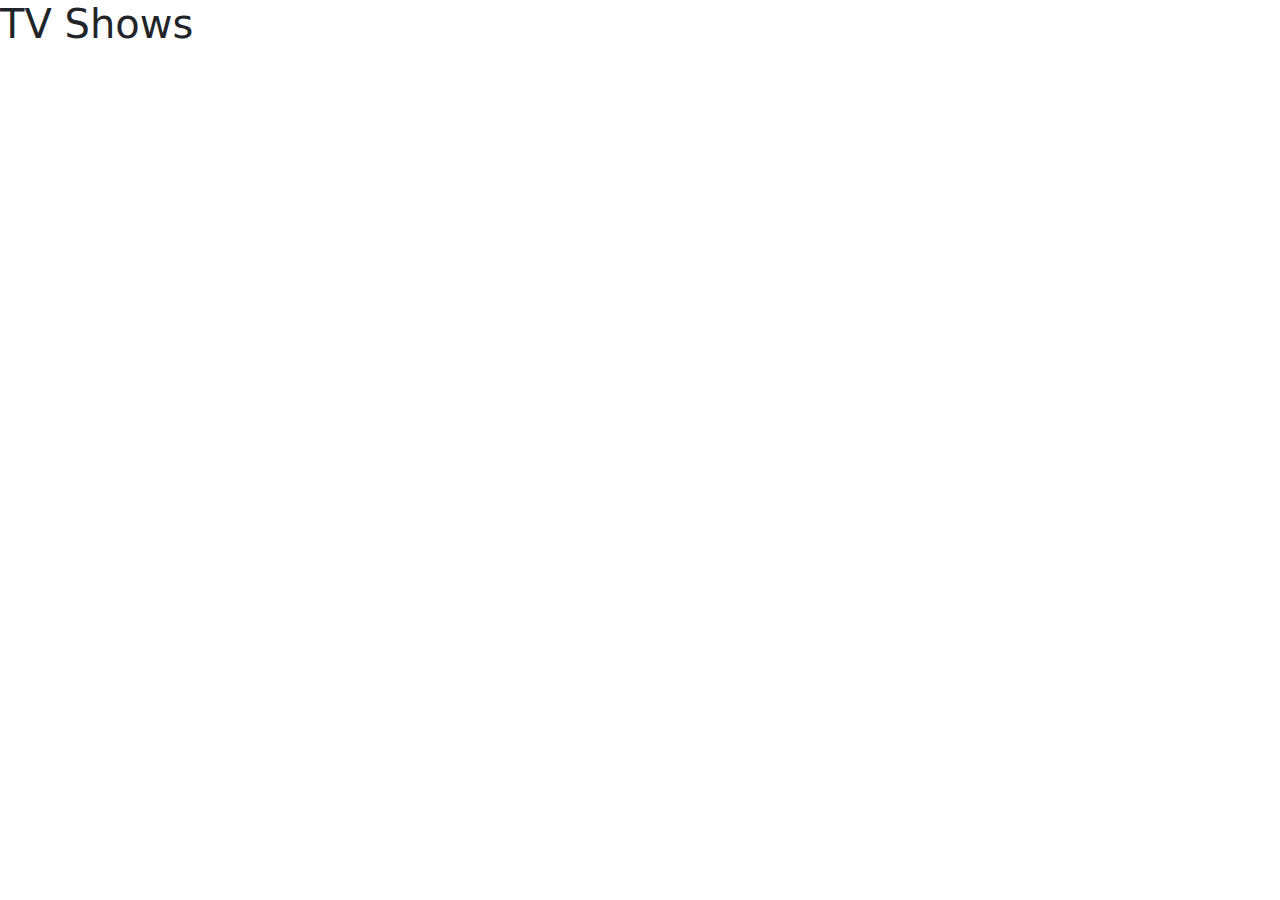
==== index.html @ 1d06fb8b "Inizio progetto" ====
<!doctype html>
<html lang="en">
  <head>
    <meta charset="utf-8">
    <meta name="viewport" content="width=device-width, initial-scale=1">
    <title>Netflix Home</title>
    <link href="https://cdn.jsdelivr.net/npm/bootstrap@5.3.3/dist/css/bootstrap.min.css" rel="stylesheet" integrity="sha384-QWTKZyjpPEjISv5WaRU9OFeRpok6YctnYmDr5pNlyT2bRjXh0JMhjY6hW+ALEwIH" crossorigin="anonymous">
  </head>
  <body>

    <h1>TV Shows</h1>

    <script src="https://cdn.jsdelivr.net/npm/bootstrap@5.3.3/dist/js/bootstrap.bundle.min.js" integrity="sha384-YvpcrYf0tY3lHB60NNkmXc5s9fDVZLESaAA55NDzOxhy9GkcIdslK1eN7N6jIeHz" crossorigin="anonymous"></script>
  </body>
</html>
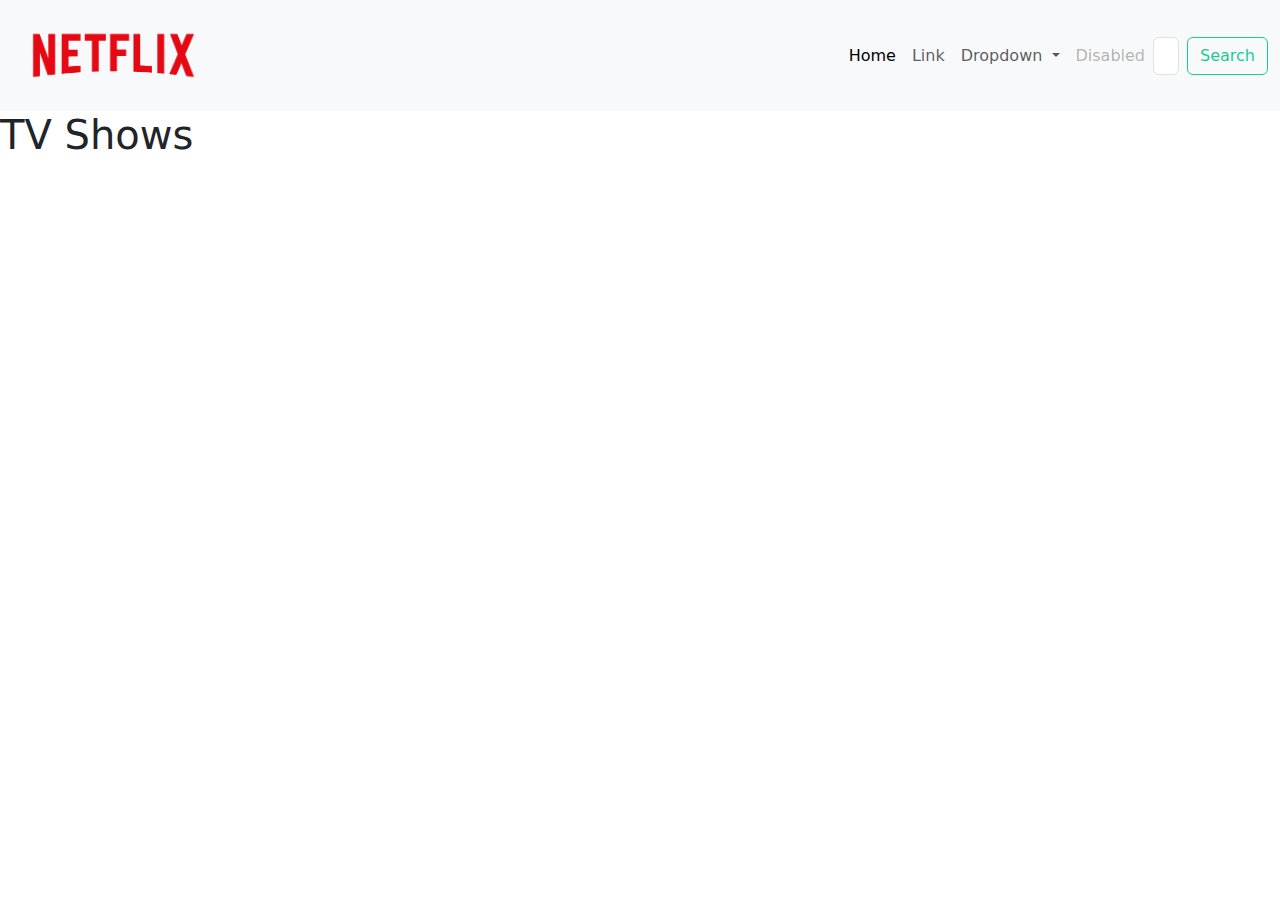
==== commit 80e02af6: "aggiunta navbar e scss" ====
--- a/index.html
+++ b/index.html
@@ -5,8 +5,47 @@
     <meta name="viewport" content="width=device-width, initial-scale=1">
     <title>Netflix Home</title>
     <link href="https://cdn.jsdelivr.net/npm/bootstrap@5.3.3/dist/css/bootstrap.min.css" rel="stylesheet" integrity="sha384-QWTKZyjpPEjISv5WaRU9OFeRpok6YctnYmDr5pNlyT2bRjXh0JMhjY6hW+ALEwIH" crossorigin="anonymous">
+    <link rel="stylesheet" href="https://cdn.jsdelivr.net/npm/bootstrap-icons@1.11.3/font/bootstrap-icons.min.css">
+    <link rel="stylesheet" href="./Netflix-assets/assets/scss/custom.css"
   </head>
   <body>
+<!-- nav section -->
+    <nav class="navbar navbar-expand-lg bg-body-tertiary">
+        <div class="container-fluid">
+          <a class="navbar-brand" href="#"><img src="./Netflix-assets/assets/img/netflix_logo.png" alt="Logo" class="w-25"></a>
+          <button class="navbar-toggler" type="button" data-bs-toggle="collapse" data-bs-target="#navbarSupportedContent" aria-controls="navbarSupportedContent" aria-expanded="false" aria-label="Toggle navigation">
+            <span class="navbar-toggler-icon"></span>
+          </button>
+          <div class="collapse navbar-collapse" id="navbarSupportedContent">
+            <ul class="navbar-nav me-auto mb-2 mb-lg-0">
+              <li class="nav-item">
+                <a class="nav-link active" aria-current="page" href="#">Home</a>
+              </li>
+              <li class="nav-item">
+                <a class="nav-link" href="#">Link</a>
+              </li>
+              <li class="nav-item dropdown">
+                <a class="nav-link dropdown-toggle" href="#" role="button" data-bs-toggle="dropdown" aria-expanded="false">
+                  Dropdown
+                </a>
+                <ul class="dropdown-menu">
+                  <li><a class="dropdown-item" href="#">Action</a></li>
+                  <li><a class="dropdown-item" href="#">Another action</a></li>
+                  <li><hr class="dropdown-divider"></li>
+                  <li><a class="dropdown-item" href="#">Something else here</a></li>
+                </ul>
+              </li>
+              <li class="nav-item">
+                <a class="nav-link disabled" aria-disabled="true">Disabled</a>
+              </li>
+            </ul>
+            <form class="d-flex" role="search">
+              <input class="form-control me-2" type="search" placeholder="Search" aria-label="Search">
+              <button class="btn btn-outline-success" type="submit">Search</button>
+            </form>
+          </div>
+        </div>
+      </nav>
 
     <h1>TV Shows</h1>
 
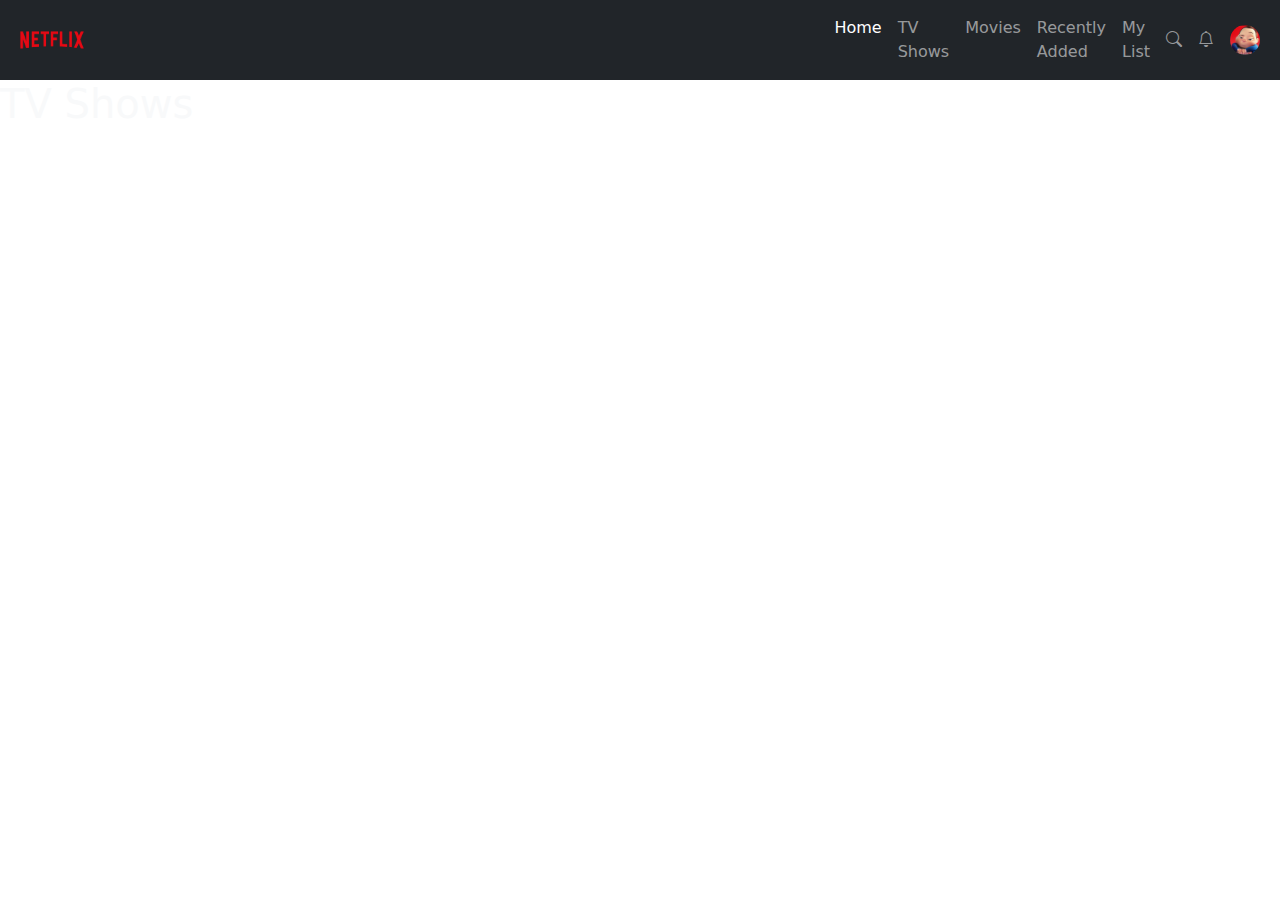
==== commit 82206b07: "pausa delle 12" ====
--- a/index.html
+++ b/index.html
@@ -6,46 +6,50 @@
     <title>Netflix Home</title>
     <link href="https://cdn.jsdelivr.net/npm/bootstrap@5.3.3/dist/css/bootstrap.min.css" rel="stylesheet" integrity="sha384-QWTKZyjpPEjISv5WaRU9OFeRpok6YctnYmDr5pNlyT2bRjXh0JMhjY6hW+ALEwIH" crossorigin="anonymous">
     <link rel="stylesheet" href="https://cdn.jsdelivr.net/npm/bootstrap-icons@1.11.3/font/bootstrap-icons.min.css">
-    <link rel="stylesheet" href="./Netflix-assets/assets/scss/custom.css"
+    <link rel="stylesheet" href="./Netflix-assets/assets/scss/custom.css" >
   </head>
-  <body>
+  <body class="text-light">
+
 <!-- nav section -->
-    <nav class="navbar navbar-expand-lg bg-body-tertiary">
-        <div class="container-fluid">
-          <a class="navbar-brand" href="#"><img src="./Netflix-assets/assets/img/netflix_logo.png" alt="Logo" class="w-25"></a>
-          <button class="navbar-toggler" type="button" data-bs-toggle="collapse" data-bs-target="#navbarSupportedContent" aria-controls="navbarSupportedContent" aria-expanded="false" aria-label="Toggle navigation">
-            <span class="navbar-toggler-icon"></span>
-          </button>
-          <div class="collapse navbar-collapse" id="navbarSupportedContent">
+<nav class="navbar navbar-expand-lg navbar-dark bg-dark">
+    <div class="container-fluid">
+        <a class="navbar-brand" href="#"><img src="./Netflix-assets/assets/img/netflix_logo.png" alt="Logo" class="w-10"></a>
+        <div class="collapse navbar-collapse" id="navbarNav">
             <ul class="navbar-nav me-auto mb-2 mb-lg-0">
-              <li class="nav-item">
-                <a class="nav-link active" aria-current="page" href="#">Home</a>
-              </li>
-              <li class="nav-item">
-                <a class="nav-link" href="#">Link</a>
-              </li>
-              <li class="nav-item dropdown">
-                <a class="nav-link dropdown-toggle" href="#" role="button" data-bs-toggle="dropdown" aria-expanded="false">
-                  Dropdown
-                </a>
-                <ul class="dropdown-menu">
-                  <li><a class="dropdown-item" href="#">Action</a></li>
-                  <li><a class="dropdown-item" href="#">Another action</a></li>
-                  <li><hr class="dropdown-divider"></li>
-                  <li><a class="dropdown-item" href="#">Something else here</a></li>
-                </ul>
-              </li>
-              <li class="nav-item">
-                <a class="nav-link disabled" aria-disabled="true">Disabled</a>
-              </li>
+                <li class="nav-item">
+                    <a class="nav-link active" aria-current="page" href="#">Home</a>
+                </li>
+                <li class="nav-item">
+                    <a class="nav-link" href="#">TV Shows</a>
+                </li>
+                <li class="nav-item">
+                    <a class="nav-link" href="#">Movies</a>
+                </li>
+                <li class="nav-item">
+                    <a class="nav-link" href="#">Recently Added</a>
+                </li>
+                <li class="nav-item">
+                    <a class="nav-link" href="#">My List</a>
+                </li>
             </ul>
-            <form class="d-flex" role="search">
-              <input class="form-control me-2" type="search" placeholder="Search" aria-label="Search">
-              <button class="btn btn-outline-success" type="submit">Search</button>
-            </form>
-          </div>
+            <ul class="navbar-nav ms-auto mb-2 mb-lg-0 d-flex align-items-center">
+                <li class="nav-item">
+                    <a class="nav-link" href="#"><i class="bi bi-search"></i></a>
+                </li>
+                <li class="nav-item">
+                    <a class="nav-link" href="#"><i class="bi bi-bell"></i></a>
+                </li>
+                <li class="nav-item">
+                    <a class="nav-link" href="#"><img src="./Netflix-assets/assets/img/avatar.png" alt="Avatar" class="rounded-circle" style="width: 30px; height: 30px;"></a>
+                </li>
+            </ul>
         </div>
-      </nav>
+        <button class="navbar-toggler" type="button" data-bs-toggle="collapse" data-bs-target="#navbarNav"
+        aria-controls="navbarNav" aria-expanded="false" aria-label="Toggle navigation">
+        <span class="navbar-toggler-icon"></span>
+    </button>
+    </div>
+</nav>
 
     <h1>TV Shows</h1>
 
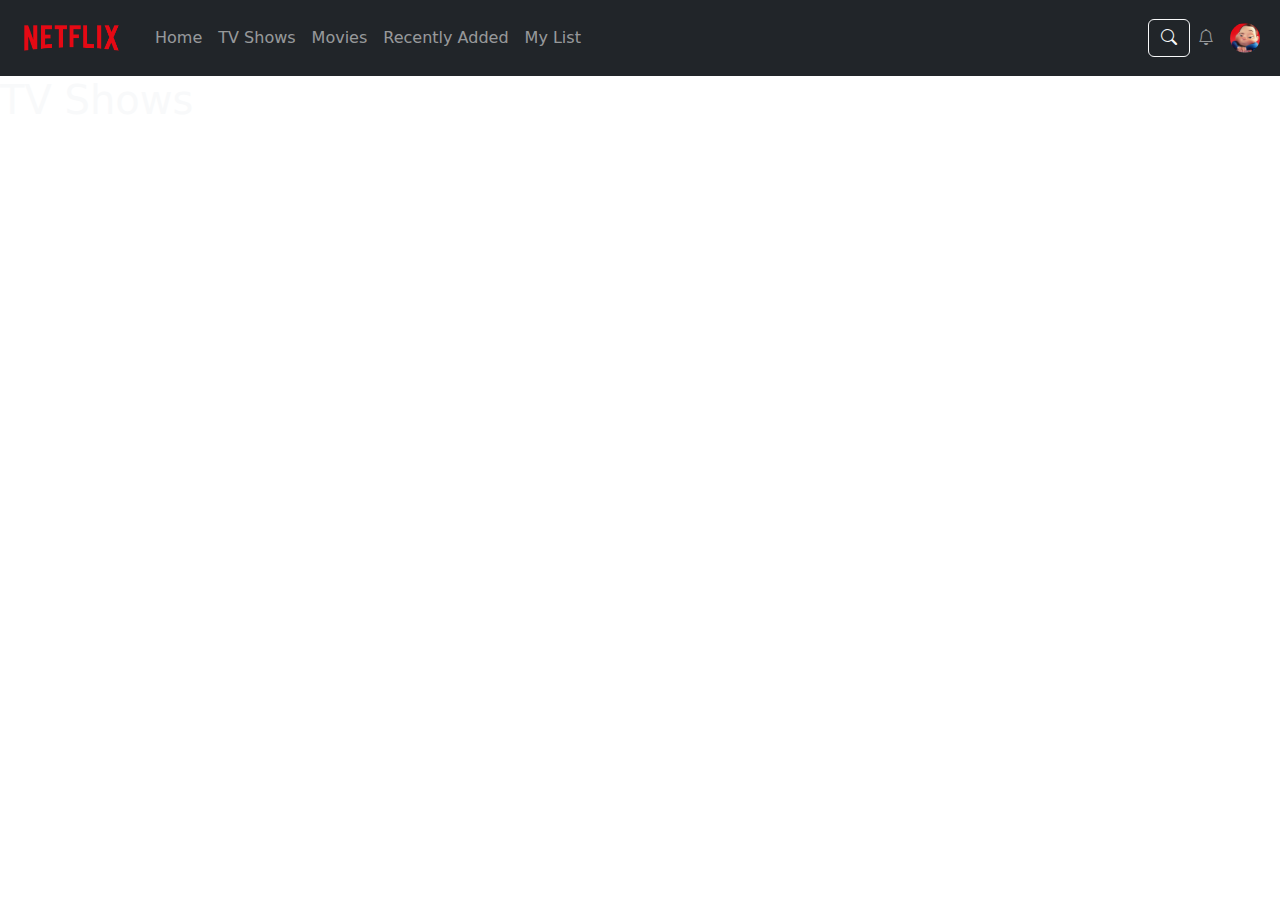
==== commit 42965ed7: "prova aggiunta script per barra ricerca" ====
--- a/index.html
+++ b/index.html
@@ -13,11 +13,11 @@
 <!-- nav section -->
 <nav class="navbar navbar-expand-lg navbar-dark bg-dark">
     <div class="container-fluid">
-        <a class="navbar-brand" href="#"><img src="./Netflix-assets/assets/img/netflix_logo.png" alt="Logo" class="w-10"></a>
+        <a class="navbar-brand" href="#"><img src="./Netflix-assets/assets/img/netflix_logo.png" alt="Logo" ></a>
         <div class="collapse navbar-collapse" id="navbarNav">
             <ul class="navbar-nav me-auto mb-2 mb-lg-0">
                 <li class="nav-item">
-                    <a class="nav-link active" aria-current="page" href="#">Home</a>
+                    <a class="nav-link" aria-current="page" href="#">Home</a>
                 </li>
                 <li class="nav-item">
                     <a class="nav-link" href="#">TV Shows</a>
@@ -34,7 +34,12 @@
             </ul>
             <ul class="navbar-nav ms-auto mb-2 mb-lg-0 d-flex align-items-center">
                 <li class="nav-item">
-                    <a class="nav-link" href="#"><i class="bi bi-search"></i></a>
+                    <form class="d-flex">
+                        <input class="form-control me-2 d-none" type="search" placeholder="Search" aria-label="Search" id="searchInput">
+                        <button class="btn btn-outline-light" type="button" id="searchButton">
+                            <i class="bi bi-search"></i>
+                        </button>
+                    </form>
                 </li>
                 <li class="nav-item">
                     <a class="nav-link" href="#"><i class="bi bi-bell"></i></a>
@@ -52,7 +57,7 @@
 </nav>
 
     <h1>TV Shows</h1>
-
+    <script> src="./Netflix-assets/assets/js/script.js" </script>
     <script src="https://cdn.jsdelivr.net/npm/bootstrap@5.3.3/dist/js/bootstrap.bundle.min.js" integrity="sha384-YvpcrYf0tY3lHB60NNkmXc5s9fDVZLESaAA55NDzOxhy9GkcIdslK1eN7N6jIeHz" crossorigin="anonymous"></script>
   </body>
 </html>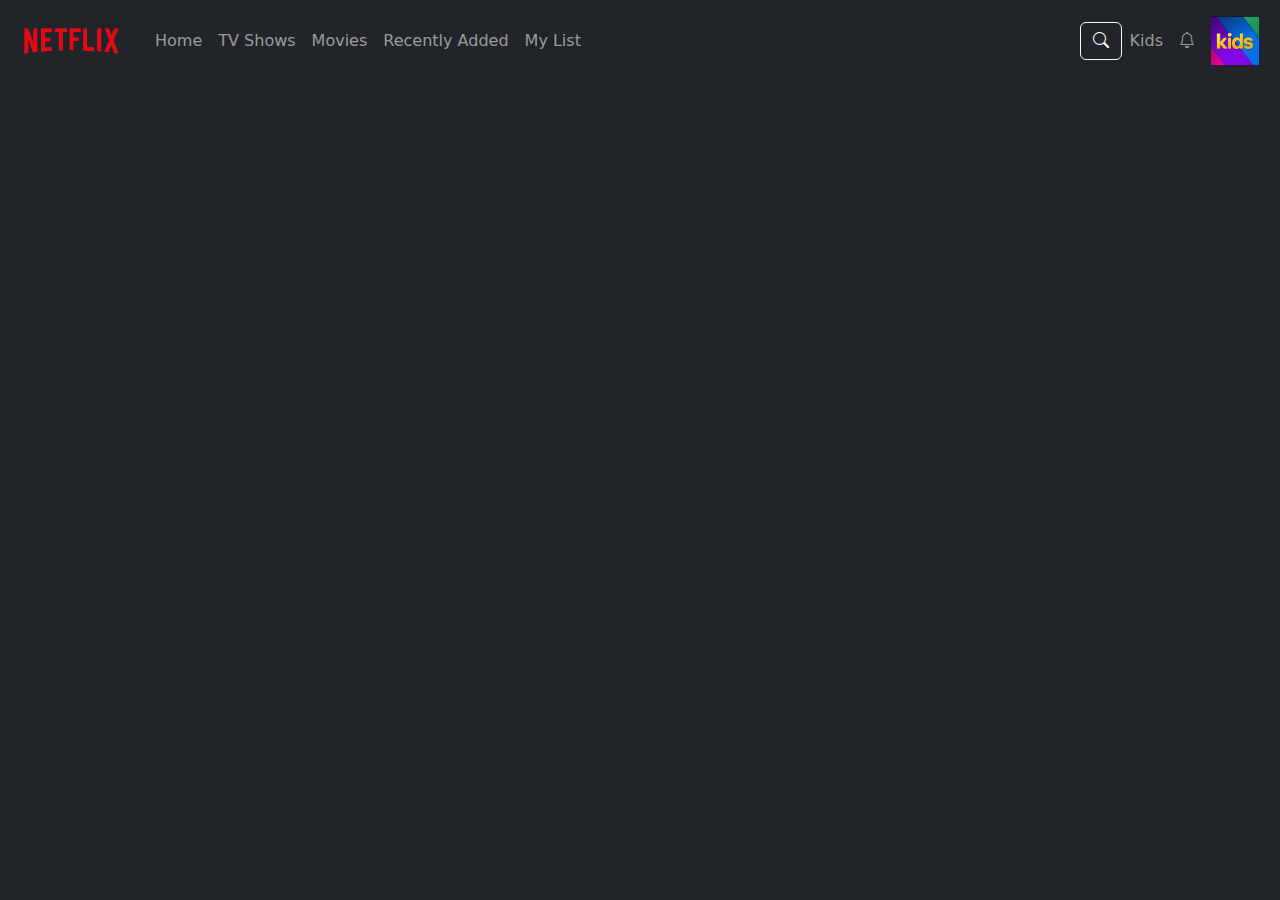
==== commit 9d8cbbb5: "icona kids sistemata con scss" ====
--- a/index.html
+++ b/index.html
@@ -8,10 +8,10 @@
     <link rel="stylesheet" href="https://cdn.jsdelivr.net/npm/bootstrap-icons@1.11.3/font/bootstrap-icons.min.css">
     <link rel="stylesheet" href="./Netflix-assets/assets/scss/custom.css" >
   </head>
-  <body class="text-light">
+  <body class="text-light bg-dark">
 
 <!-- nav section -->
-<nav class="navbar navbar-expand-lg navbar-dark bg-dark">
+<nav class="navbar navbar-expand-lg navbar-dark bg-dark fixed-top">
     <div class="container-fluid">
         <a class="navbar-brand" href="#"><img src="./Netflix-assets/assets/img/netflix_logo.png" alt="Logo" ></a>
         <div class="collapse navbar-collapse" id="navbarNav">
@@ -40,12 +40,15 @@
                             <i class="bi bi-search"></i>
                         </button>
                     </form>
-                </li>
+                    <li class="nav-item">
+                        <a class="nav-link" href="#">Kids</a>
+                    </li>
+
                 <li class="nav-item">
                     <a class="nav-link" href="#"><i class="bi bi-bell"></i></a>
                 </li>
                 <li class="nav-item">
-                    <a class="nav-link" href="#"><img src="./Netflix-assets/assets/img/avatar.png" alt="Avatar" class="rounded-circle" style="width: 30px; height: 30px;"></a>
+                    <a class="nav-link kids-icon" href="#"><img src="./Netflix-assets/assets/img/kids_icon.png" alt="Avatar-Kids"  ></a>
                 </li>
             </ul>
         </div>
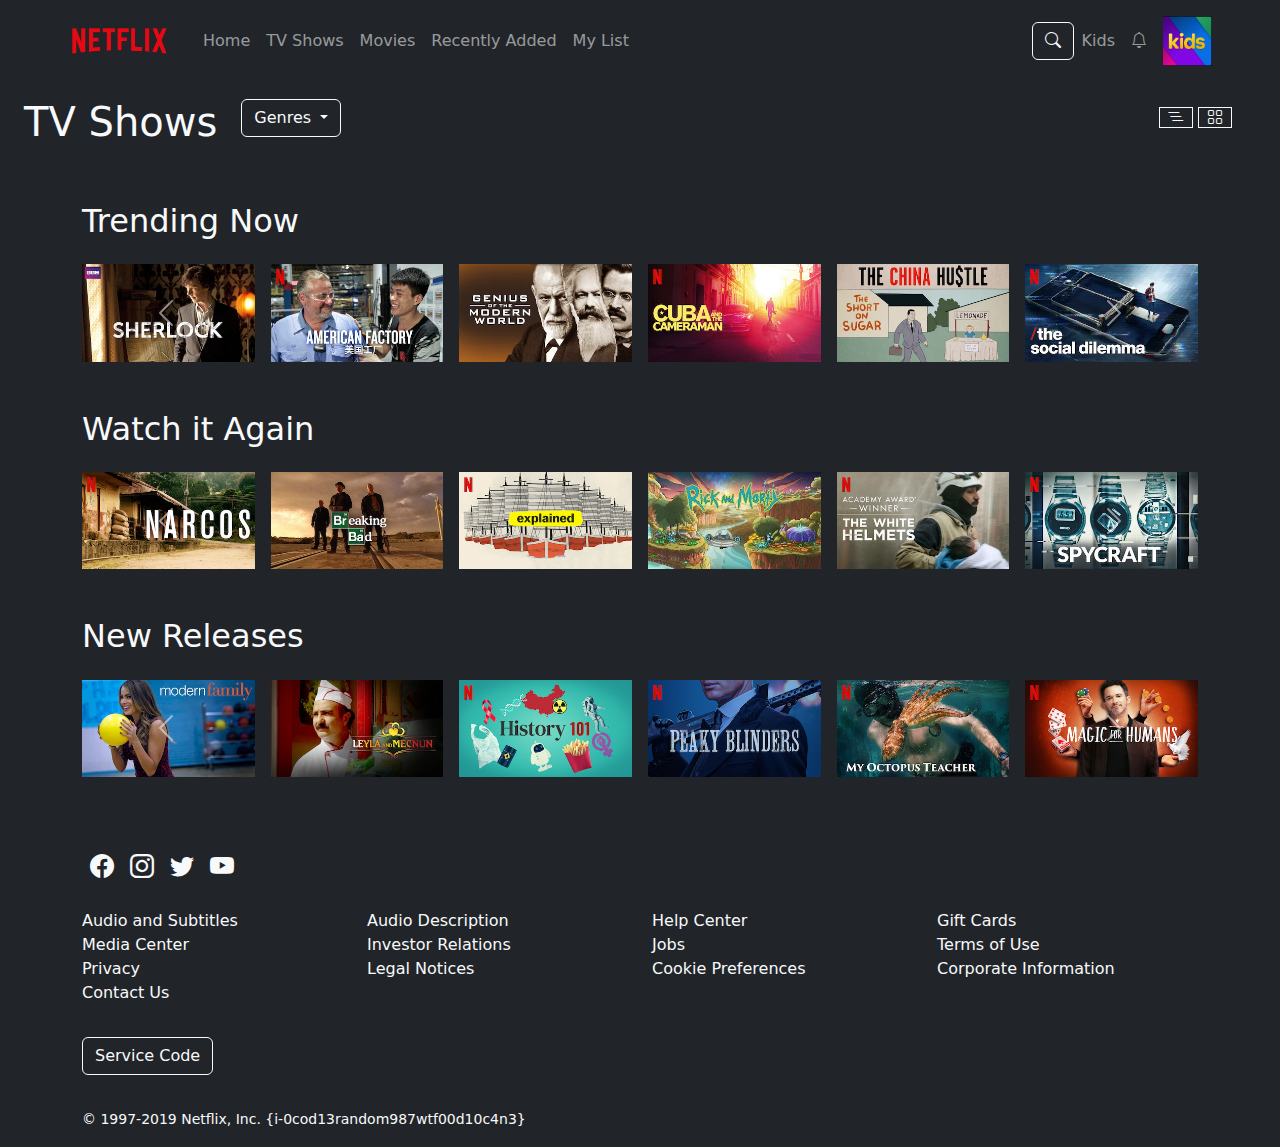
==== commit 35a4464d: "Fine esercizio - necessari altri ritocchi ma ok" ====
--- a/index.html
+++ b/index.html
@@ -1,66 +1,443 @@
-<!doctype html>
+<!DOCTYPE html>
 <html lang="en">
   <head>
-    <meta charset="utf-8">
-    <meta name="viewport" content="width=device-width, initial-scale=1">
+    <meta charset="utf-8" />
+    <meta name="viewport" content="width=device-width, initial-scale=1" />
     <title>Netflix Home</title>
-    <link href="https://cdn.jsdelivr.net/npm/bootstrap@5.3.3/dist/css/bootstrap.min.css" rel="stylesheet" integrity="sha384-QWTKZyjpPEjISv5WaRU9OFeRpok6YctnYmDr5pNlyT2bRjXh0JMhjY6hW+ALEwIH" crossorigin="anonymous">
-    <link rel="stylesheet" href="https://cdn.jsdelivr.net/npm/bootstrap-icons@1.11.3/font/bootstrap-icons.min.css">
-    <link rel="stylesheet" href="./Netflix-assets/assets/scss/custom.css" >
+    <link
+      href="https://cdn.jsdelivr.net/npm/bootstrap@5.3.3/dist/css/bootstrap.min.css"
+      rel="stylesheet"
+      integrity="sha384-QWTKZyjpPEjISv5WaRU9OFeRpok6YctnYmDr5pNlyT2bRjXh0JMhjY6hW+ALEwIH"
+      crossorigin="anonymous"
+    />
+    <link
+      rel="stylesheet"
+      href="https://cdn.jsdelivr.net/npm/bootstrap-icons@1.11.3/font/bootstrap-icons.min.css"
+    />
+    <link rel="stylesheet" href="./Netflix-assets/assets/scss/custom.css" />
   </head>
+
   <body class="text-light bg-dark">
-
-<!-- nav section -->
-<nav class="navbar navbar-expand-lg navbar-dark bg-dark fixed-top">
-    <div class="container-fluid">
-        <a class="navbar-brand" href="#"><img src="./Netflix-assets/assets/img/netflix_logo.png" alt="Logo" ></a>
+    <!-- nav section -->
+    <nav class="navbar navbar-expand-lg navbar-dark bg-dark sticky-top">
+      <div class="container-fluid">
+        <a class="navbar-brand ms-5" href="#"
+          ><img src="./Netflix-assets/assets/img/netflix_logo.png" alt="Logo"
+        /></a>
         <div class="collapse navbar-collapse" id="navbarNav">
-            <ul class="navbar-nav me-auto mb-2 mb-lg-0">
-                <li class="nav-item">
-                    <a class="nav-link" aria-current="page" href="#">Home</a>
-                </li>
-                <li class="nav-item">
-                    <a class="nav-link" href="#">TV Shows</a>
-                </li>
-                <li class="nav-item">
-                    <a class="nav-link" href="#">Movies</a>
-                </li>
-                <li class="nav-item">
-                    <a class="nav-link" href="#">Recently Added</a>
-                </li>
-                <li class="nav-item">
-                    <a class="nav-link" href="#">My List</a>
-                </li>
+          <ul class="navbar-nav me-auto mb-2 mb-lg-0">
+            <li class="nav-item">
+              <a class="nav-link" aria-current="page" href="#">Home</a>
+            </li>
+            <li class="nav-item">
+              <a class="nav-link" href="#">TV Shows</a>
+            </li>
+            <li class="nav-item">
+              <a class="nav-link" href="#">Movies</a>
+            </li>
+            <li class="nav-item">
+              <a class="nav-link" href="#">Recently Added</a>
+            </li>
+            <li class="nav-item">
+              <a class="nav-link" href="#">My List</a>
+            </li>
+          </ul>
+
+          <ul class="navbar-nav ms-auto mb-2 mb-lg-0 d-flex align-items-center">
+            <li class="nav-item">
+              <form class="d-flex">
+                <input
+                  class="form-control me-2 d-none"
+                  type="search"
+                  placeholder="Search"
+                  aria-label="Search"
+                  id="searchInput"
+                />
+                <button
+                  class="btn btn-outline-light"
+                  type="button"
+                  id="searchButton"
+                >
+                  <i class="bi bi-search"></i>
+                </button>
+              </form>
+            </li>
+
+            <li class="nav-item">
+              <a class="nav-link" href="#">Kids</a>
+            </li>
+
+            <li class="nav-item">
+              <a class="nav-link" href="#"><i class="bi bi-bell"></i></a>
+            </li>
+            <li class="nav-item">
+              <a class="nav-link kids-icon me-5" href="#"
+                ><img
+                  src="./Netflix-assets/assets/img/kids_icon.png"
+                  alt="Avatar-Kids"
+              /></a>
+            </li>
+          </ul>
+        </div>
+        <button
+          class="navbar-toggler"
+          type="button"
+          data-bs-toggle="collapse"
+          data-bs-target="#navbarNav"
+          aria-controls="navbarNav"
+          aria-expanded="false"
+          aria-label="Toggle navigation"
+        >
+          <span class="navbar-toggler-icon"></span>
+        </button>
+      </div>
+    </nav>
+
+    <!-- main section -->
+    <main>
+
+<!-- info section -->
+      <div class="d-flex align-items-center justify-content-between">
+        <div class="d-flex align-items-center">
+          <h1 class="mt-3 ms-4">TV Shows</h1>
+          <div class="dropdown ms-4">
+            <button
+              class="btn btn-outline-light dropdown-toggle"
+              type="button"
+              data-bs-toggle="dropdown"
+              aria-expanded="false"
+            >
+              Genres
+            </button>
+            <ul class="dropdown-menu">
+              <li><a class="dropdown-item" href="#">Action</a></li>
+              <li><a class="dropdown-item" href="#">Fantasy</a></li>
+              <li><a class="dropdown-item" href="#">Comedy</a></li>
+              <li><a class="dropdown-item" href="#">Horror</a></li>
+              <li><a class="dropdown-item" href="#">Drama</a></li>
             </ul>
-            <ul class="navbar-nav ms-auto mb-2 mb-lg-0 d-flex align-items-center">
-                <li class="nav-item">
-                    <form class="d-flex">
-                        <input class="form-control me-2 d-none" type="search" placeholder="Search" aria-label="Search" id="searchInput">
-                        <button class="btn btn-outline-light" type="button" id="searchButton">
-                            <i class="bi bi-search"></i>
-                        </button>
-                    </form>
-                    <li class="nav-item">
-                        <a class="nav-link" href="#">Kids</a>
-                    </li>
-
-                <li class="nav-item">
-                    <a class="nav-link" href="#"><i class="bi bi-bell"></i></a>
-                </li>
-                <li class="nav-item">
-                    <a class="nav-link kids-icon" href="#"><img src="./Netflix-assets/assets/img/kids_icon.png" alt="Avatar-Kids"  ></a>
-                </li>
+          </div>
+        </div>
+        <div>
+          <span class="border border-1 border-light"
+            ><i class="bi bi-list-nested p-2"></i
+          ></span>
+          <span class="border border-1 border-light me-5"
+            ><i class="bi bi-grid p-2"></i
+          ></span>
+        </div>
+      </div>
+
+<!-- films section -->
+    <main class="container mt-5">
+
+         <!-- Trending Now Section -->
+         <section class="mb-5">
+            <div class="d-flex justify-content-between align-items-center mb-3">
+                <h2>Trending Now</h2>
+            </div>
+            <div id="trendingNowCarousel" class="carousel slide" data-bs-ride="false" data-bs-interval="false">
+                <div class="carousel-inner">
+                    <div class="carousel-item active">
+                        <div class="row row-cols-2 row-cols-md-6 g-3">
+                            <div>
+                                <img src="./Netflix-assets/assets/media/media0.webp" class="img-fluid" alt="Image 1">
+                            </div>
+                            <div>
+                                <img src="./Netflix-assets/assets/media/media1.jpg" class="img-fluid" alt="Image 2">
+                            </div>
+                            <div>
+                                <img src="./Netflix-assets/assets/media/media3.webp" class="img-fluid" alt="Image 3">
+                            </div>
+                            <div>
+                                <img src="./Netflix-assets/assets/media/media4.jpg" class="img-fluid" alt="Image 4">
+                            </div>
+                            <div>
+                                <img src="./Netflix-assets/assets/media/media5.webp" class="img-fluid" alt="Image 5">
+                            </div>
+                            <div>
+                                <img src="./Netflix-assets/assets/media/media6.jpg" class="img-fluid" alt="Image 6">
+                            </div>
+                        </div>
+                    </div>
+                    <div class="carousel-item">
+                        <div class="row row-cols-2 row-cols-md-6 g-3">
+                            <div>
+                                <img src="./Netflix-assets/assets/media/media7.webp" class="img-fluid" alt="Image 7">
+                            </div>
+                            <div>
+                                <img src="./Netflix-assets/assets/media/media8.webp" class="img-fluid" alt="Image 8">
+                            </div>
+                            <div>
+                                <img src="./Netflix-assets/assets/media/media9.jpg" class="img-fluid" alt="Image 9">
+                            </div>
+                            <div>
+                                <img src="./Netflix-assets/assets/media/media10.jpg" class="img-fluid" alt="Image 10">
+                            </div>
+                            <div>
+                                <img src="./Netflix-assets/assets/media/media11.jpg" class="img-fluid" alt="Image 11">
+                            </div>
+                            <div>
+                                <img src="./Netflix-assets/assets/media/media12.jpg" class="img-fluid" alt="Image 12">
+                            </div>
+                        </div>
+                    </div>
+                </div>
+                <button class="carousel-control-prev custom-control-prev" type="button" data-bs-target="#trendingNowCarousel" data-bs-slide="prev">
+                    <span class="carousel-control-prev-icon " aria-hidden="true"></span>
+                    <span class="visually-hidden">Previous</span>
+                </button>
+                <button class="carousel-control-next custom-control-next" type="button" data-bs-target="#trendingNowCarousel" data-bs-slide="next">
+                    <span class="carousel-control-next-icon" aria-hidden="true"></span>
+                    <span class="visually-hidden">Next</span>
+                </button>
+            </div>
+        </section>
+
+        <!-- Watch it Again Section-->
+        <section class="mb-5">
+            <div class="d-flex justify-content-between align-items-center mb-3">
+                <h2>Watch it Again</h2>
+            </div>
+            <div id="trendingNowCarousel" class="carousel slide" data-bs-ride="false" data-bs-interval="false">
+                <div class="carousel-inner">
+                    <div class="carousel-item active">
+                        <div class="row row-cols-2 row-cols-md-6 g-3">
+                            <div>
+                                <img src="./Netflix-assets/assets/media/media13.jpg" class="img-fluid" alt="Image 1">
+                            </div>
+                            <div>
+                                <img src="./Netflix-assets/assets/media/media14.webp" class="img-fluid" alt="Image 2">
+                            </div>
+                            <div>
+                                <img src="./Netflix-assets/assets/media/media15.jpg" class="img-fluid" alt="Image 3">
+                            </div>
+                            <div>
+                                <img src="./Netflix-assets/assets/media/media16.webp" class="img-fluid" alt="Image 4">
+                            </div>
+                            <div>
+                                <img src="./Netflix-assets/assets/media/media17.jpg" class="img-fluid" alt="Image 5">
+                            </div>
+                            <div>
+                                <img src="./Netflix-assets/assets/media/media18.jpg" class="img-fluid" alt="Image 6">
+                            </div>
+                        </div>
+                    </div>
+                    <div class="carousel-item">
+                        <div class="row row-cols-2 row-cols-md-6 g-3">
+                            <div>
+                                <img src="./Netflix-assets/assets/media/media19.webp" class="img-fluid" alt="Image 7">
+                            </div>
+                            <div>
+                                <img src="./Netflix-assets/assets/media/media20.jpg" class="img-fluid" alt="Image 8">
+                            </div>
+                            <div>
+                                <img src="./Netflix-assets/assets/media/media21.webp" class="img-fluid" alt="Image 9">
+                            </div>
+                            <div>
+                                <img src="./Netflix-assets/assets/media/media22.webp" class="img-fluid" alt="Image 10">
+                            </div>
+                            <div>
+                                <img src="./Netflix-assets/assets/media/media23.webp" class="img-fluid" alt="Image 11">
+                            </div>
+                            <div>
+                                <img src="./Netflix-assets/assets/media/media24.jpg" class="img-fluid" alt="Image 12">
+                            </div>
+                        </div>
+                    </div>
+                </div>
+                <button class="carousel-control-prev custom-carousel-control-prev" type="button" data-bs-target="#trendingNowCarousel" data-bs-slide="prev">
+                    <span class="carousel-control-prev-icon" aria-hidden="true"></span>
+                    <span class="visually-hidden">Previous</span>
+                </button>
+                <button class="carousel-control-next custom-carousel-control-next" type="button" data-bs-target="#trendingNowCarousel" data-bs-slide="next">
+                    <span class="carousel-control-next-icon" aria-hidden="true"></span>
+                    <span class="visually-hidden">Next</span>
+                </button>
+            </div>
+        </section>
+
+<!-- New Release Section -->
+<section class="mb-5">
+    <div class="d-flex justify-content-between align-items-center mb-3">
+        <h2>New Releases</h2>
+    </div>
+    <div id="trendingNowCarousel" class="carousel slide" data-bs-ride="false" data-bs-interval="false">
+        <div class="carousel-inner">
+            <div class="carousel-item active">
+                <div class="row row-cols-2 row-cols-md-6 g-3">
+                    <div>
+                        <img src="./Netflix-assets/assets/media/media25.webp" class="img-fluid" alt="Image 1">
+                    </div>
+                    <div>
+                        <img src="./Netflix-assets/assets/media/media26.webp" class="img-fluid" alt="Image 2">
+                    </div>
+                    <div>
+                        <img src="./Netflix-assets/assets/media/media27.jpg" class="img-fluid" alt="Image 3">
+                    </div>
+                    <div>
+                        <img src="./Netflix-assets/assets/media/media28.jpg" class="img-fluid" alt="Image 4">
+                    </div>
+                    <div>
+                        <img src="./Netflix-assets/assets/media/media29.jpg" class="img-fluid" alt="Image 5">
+                    </div>
+                    <div>
+                        <img src="./Netflix-assets/assets/media/media30.jpg" class="img-fluid" alt="Image 6">
+                    </div>
+                </div>
+            </div>
+            <div class="carousel-item">
+                <div class="row row-cols-2 row-cols-md-6 g-3">
+                    <div>
+                        <img src="./Netflix-assets/assets/media/media31.webp" class="img-fluid" alt="Image 7">
+                    </div>
+                    <div>
+                        <img src="./Netflix-assets/assets/media/media32.jpg" class="img-fluid" alt="Image 8">
+                    </div>
+                    <div>
+                        <img src="./Netflix-assets/assets/media/media3.webp" class="img-fluid" alt="Image 9">
+                    </div>
+                    <div>
+                        <img src="./Netflix-assets/assets/media/media10.jpg" class="img-fluid" alt="Image 10">
+                    </div>
+                    <div>
+                        <img src="./Netflix-assets/assets/media/media11.jpg" class="img-fluid" alt="Image 11">
+                    </div>
+                    <div>
+                        <img src="./Netflix-assets/assets/media/media12.jpg" class="img-fluid" alt="Image 12">
+                    </div>
+                </div>
+            </div>
+        </div>
+        <button class="carousel-control-prev custom-carousel-control-prev" type="button" data-bs-target="#trendingNowCarousel" data-bs-slide="prev">
+            <span class="carousel-control-prev-icon" aria-hidden="true"></span>
+            <span class="visually-hidden">Previous</span>
+        </button>
+        <button class="carousel-control-next custom-carousel-control-next" type="button" data-bs-target="#trendingNowCarousel" data-bs-slide="next">
+            <span class="carousel-control-next-icon" aria-hidden="true"></span>
+            <span class="visually-hidden">Next</span>
+        </button>
+    </div>
+</section>
+
+
+    </main>
+    <!-- Footer section -->
+    <footer class="bg-dark text-light pt-4">
+      <div class="container">
+        <div class="d-flex mb-4">
+          <a href="#" class="text-light mx-2"
+            ><i class="bi bi-facebook" style="font-size: 1.5rem"></i
+          ></a>
+          <a href="#" class="text-light mx-2"
+            ><i class="bi bi-instagram" style="font-size: 1.5rem"></i
+          ></a>
+          <a href="#" class="text-light mx-2"
+            ><i class="bi bi-twitter" style="font-size: 1.5rem"></i
+          ></a>
+          <a href="#" class="text-light mx-2"
+            ><i class="bi bi-youtube" style="font-size: 1.5rem"></i
+          ></a>
+        </div>
+
+        <div class="row">
+          <div class="col-md-3">
+            <ul class="list-unstyled">
+              <li>
+                <a href="#" class="text-light text-decoration-none"
+                  >Audio and Subtitles</a
+                >
+              </li>
+              <li>
+                <a href="#" class="text-light text-decoration-none"
+                  >Media Center</a
+                >
+              </li>
+              <li>
+                <a href="#" class="text-light text-decoration-none">Privacy</a>
+              </li>
+              <li>
+                <a href="#" class="text-light text-decoration-none"
+                  >Contact Us</a
+                >
+              </li>
             </ul>
-        </div>
-        <button class="navbar-toggler" type="button" data-bs-toggle="collapse" data-bs-target="#navbarNav"
-        aria-controls="navbarNav" aria-expanded="false" aria-label="Toggle navigation">
-        <span class="navbar-toggler-icon"></span>
-    </button>
-    </div>
-</nav>
-
-    <h1>TV Shows</h1>
-    <script> src="./Netflix-assets/assets/js/script.js" </script>
-    <script src="https://cdn.jsdelivr.net/npm/bootstrap@5.3.3/dist/js/bootstrap.bundle.min.js" integrity="sha384-YvpcrYf0tY3lHB60NNkmXc5s9fDVZLESaAA55NDzOxhy9GkcIdslK1eN7N6jIeHz" crossorigin="anonymous"></script>
+          </div>
+          <div class="col-md-3">
+            <ul class="list-unstyled">
+              <li>
+                <a href="#" class="text-light text-decoration-none"
+                  >Audio Description</a
+                >
+              </li>
+              <li>
+                <a href="#" class="text-light text-decoration-none"
+                  >Investor Relations</a
+                >
+              </li>
+              <li>
+                <a href="#" class="text-light text-decoration-none"
+                  >Legal Notices</a
+                >
+              </li>
+            </ul>
+          </div>
+          <div class="col-md-3">
+            <ul class="list-unstyled">
+              <li>
+                <a href="#" class="text-light text-decoration-none"
+                  >Help Center</a
+                >
+              </li>
+              <li>
+                <a href="#" class="text-light text-decoration-none">Jobs</a>
+              </li>
+              <li>
+                <a href="#" class="text-light text-decoration-none"
+                  >Cookie Preferences</a
+                >
+              </li>
+            </ul>
+          </div>
+          <div class="col-md-3">
+            <ul class="list-unstyled">
+              <li>
+                <a href="#" class="text-light text-decoration-none"
+                  >Gift Cards</a
+                >
+              </li>
+              <li>
+                <a href="#" class="text-light text-decoration-none"
+                  >Terms of Use</a
+                >
+              </li>
+              <li>
+                <a href="#" class="text-light text-decoration-none"
+                  >Corporate Information</a
+                >
+              </li>
+            </ul>
+          </div>
+        </div>
+
+        <div class="my-3">
+          <button class="btn btn-outline-light">Service Code</button>
+        </div>
+
+        <div class="py-3">
+          <small
+            >&copy; 1997-2019 Netflix, Inc.
+            {i-0cod13random987wtf00d10c4n3}</small
+          >
+        </div>
+      </div>
+    </footer>
+
+    <script src="./Netflix-assets/assets/js/script.js"></script>
+    <script
+      src="https://cdn.jsdelivr.net/npm/bootstrap@5.3.3/dist/js/bootstrap.bundle.min.js"
+      integrity="sha384-YvpcrYf0tY3lHB60NNkmXc5s9fDVZLESaAA55NDzOxhy9GkcIdslK1eN7N6jIeHz"
+      crossorigin="anonymous"
+    ></script>
   </body>
-</html>+</html>
